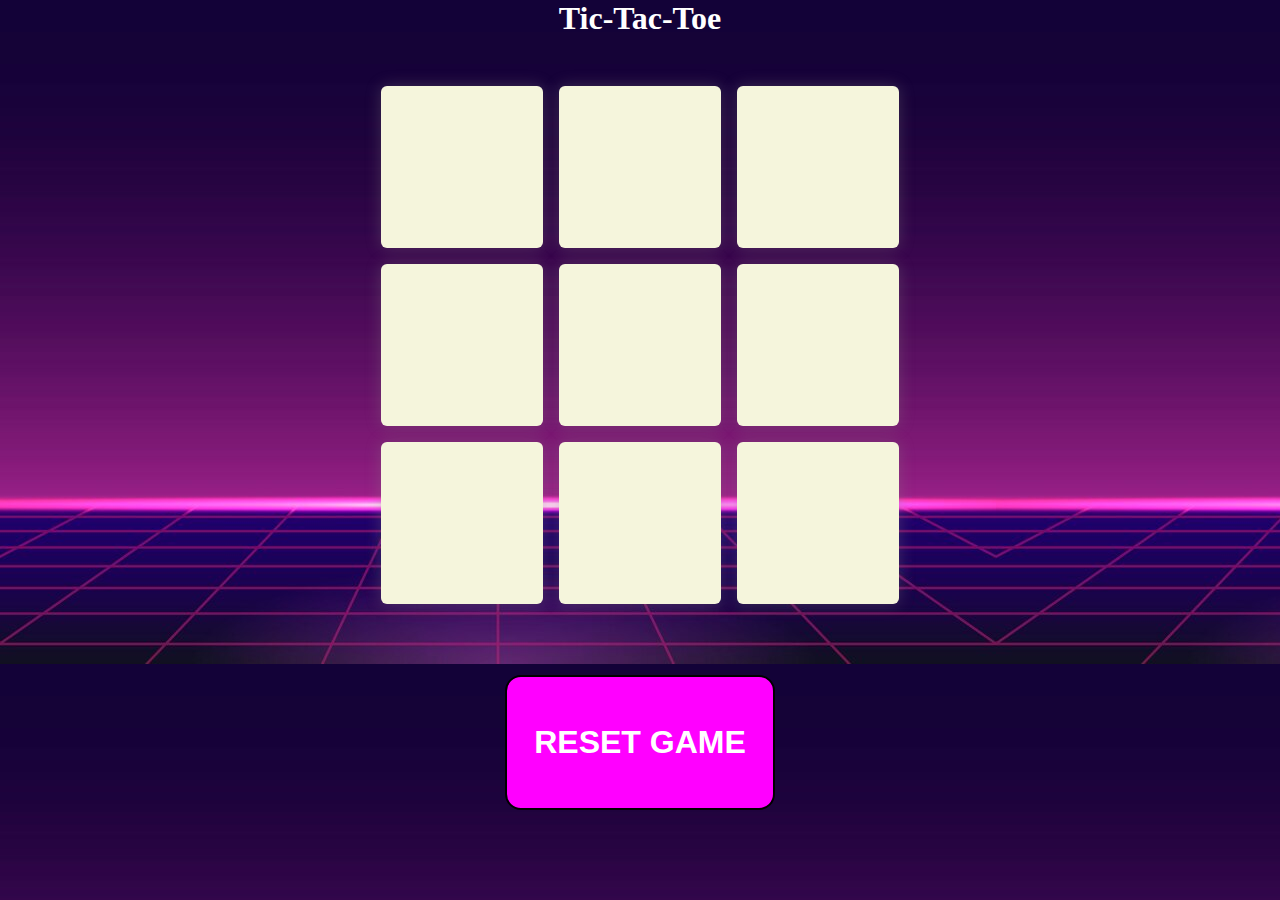
==== index.html @ 4bc0e713 "mini project 1 -tic-tac-toe gane" ====
<!DOCTYPE html>
<html lang="en">
  <head>
    <meta charset="UTF-8" />
    <meta name="viewport" content="width=device-width, initial-scale=1.0" />
    <title>Tic Tac Toe</title>
    <link rel="stylesheet" href="style.css" />
  </head>
  <body>
    <div class="msg-container hide">
      <p id="msg">Winner</p>
      <button id="new-btn">New Game</button>
    </div>
    <main>
      <h1>Tic-Tac-Toe</h1>
      <div class="container">
        <div class="game">
          <button class="box"></button>
          <button class="box"></button>
          <button class="box"></button>
          <button class="box"></button>
          <button class="box"></button>
          <button class="box"></button>
          <button class="box"></button>
          <button class="box"></button>
          <button class="box"></button>
        </div>
        <button class="reset-but"> RESET GAME </button>
      </div>
    </main>
  </body>
  <script src="app.js"></script>
</html>
---- style.css ----
*{
    margin: 0px;
    padding: 0;
}

body{
    background-image:url(bg2.jpg);
    text-align: center;
}
h1{
    color: white ;
    font-size: xx-large;
    font-weight: bolder;
   
}

.container{
    height: 90vh;
    
    display: flex;
    justify-content: center;
    align-items: center;
    flex-direction: column;
    gap: 60px;
    
}

.game{
    height: 60vmin;
    width: 60vmin;
    display: flex;
    justify-content: center;
    align-content: center;
    flex-wrap: wrap;
    gap: 1rem;
}


.box{
    height: 18vmin;
    width: 18vmin;
    border: 0px;
    border-radius: 6px;
    box-shadow: 0 0 16px rgba(139, 131, 131, 0.332);
    font-size: 10vmin;
    color: darkmagenta;
    background-color: beige;
}
.reset-but{
    height: 15vmin;
    width: 30vmin;
    background-color: fuchsia;
    color: white;
    font-size: xx-large;
    font-weight: bolder;
    border: 2px solid black;
    border-radius: 1rem;
}

.new-btn{ height: 10vmin;
    width: 20vmin;
    background-color: fuchsia;
    color: white;
    font-size: large;
    font-weight: bold;
    border: 2px solid black;
    border-radius: 1rem;
}


#msg {
  color: #ffffc7;
  font-size: 5vmin;
}

.msg-container {
  height: 100vmin;
  display: flex;
  justify-content: center;
  align-items: center;
  flex-direction: column;
  gap: 4rem;
}

.hide {
  display: none;
}
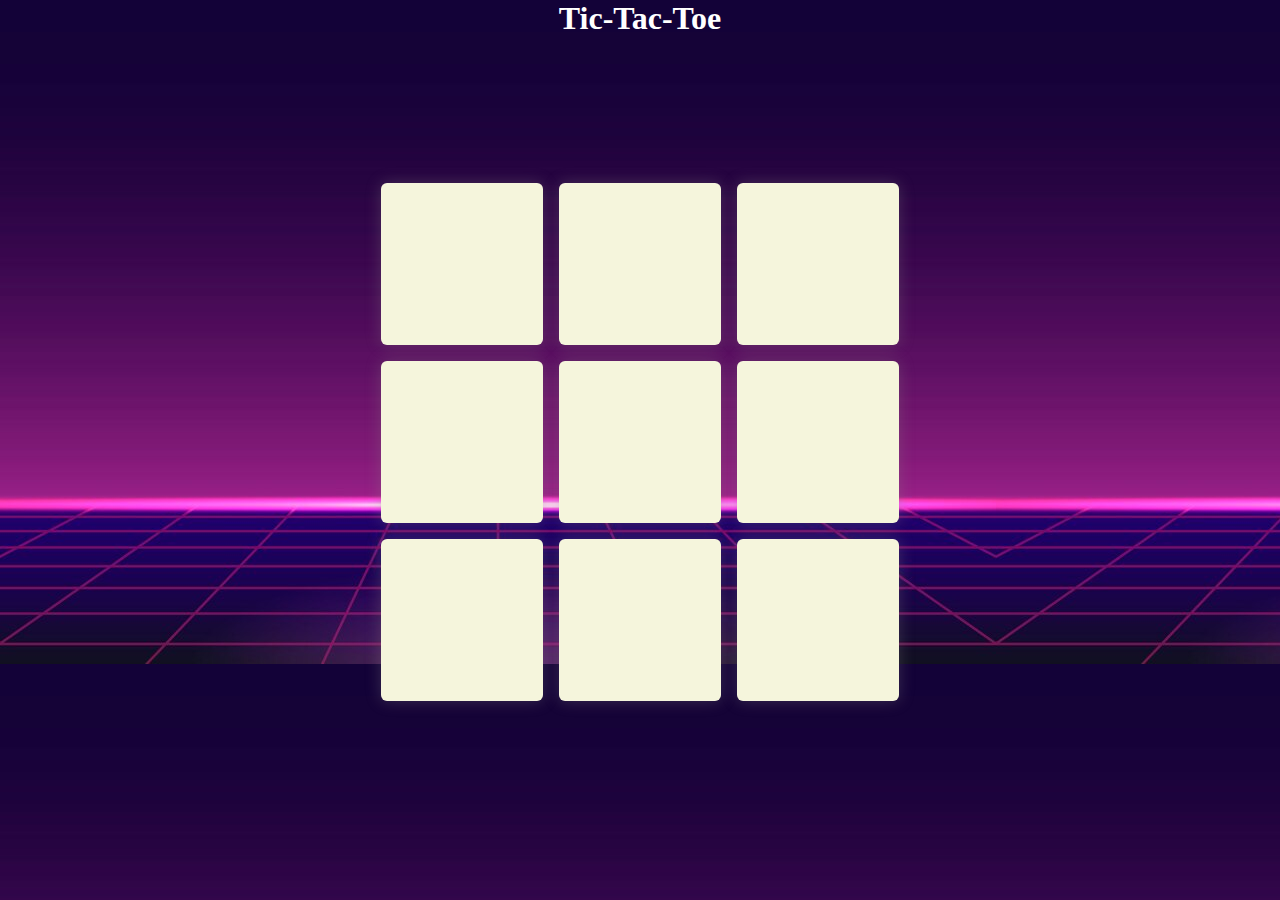
==== commit a111329f: "added few functionality , and completed the project" ====
--- a/index.html
+++ b/index.html
@@ -25,7 +25,7 @@
           <button class="box"></button>
           <button class="box"></button>
         </div>
-        <button class="reset-but"> RESET GAME </button>
+         
       </div>
     </main>
   </body>
--- a/style.css
+++ b/style.css
@@ -46,7 +46,7 @@
     color: darkmagenta;
     background-color: beige;
 }
-.reset-but{
+/* .reset-but{
     height: 15vmin;
     width: 30vmin;
     background-color: fuchsia;
@@ -55,7 +55,7 @@
     font-weight: bolder;
     border: 2px solid black;
     border-radius: 1rem;
-}
+} */
 
 .new-btn{ height: 10vmin;
     width: 20vmin;
@@ -84,4 +84,15 @@
 
 .hide {
   display: none;
+}
+
+#new-btn{
+    height: 15vmin;
+    width: 30vmin;
+    background-color: fuchsia;
+    color: white;
+    font-size: xx-large;
+    font-weight: bolder;
+    border: 2px solid black;
+    border-radius: 1rem;
 }